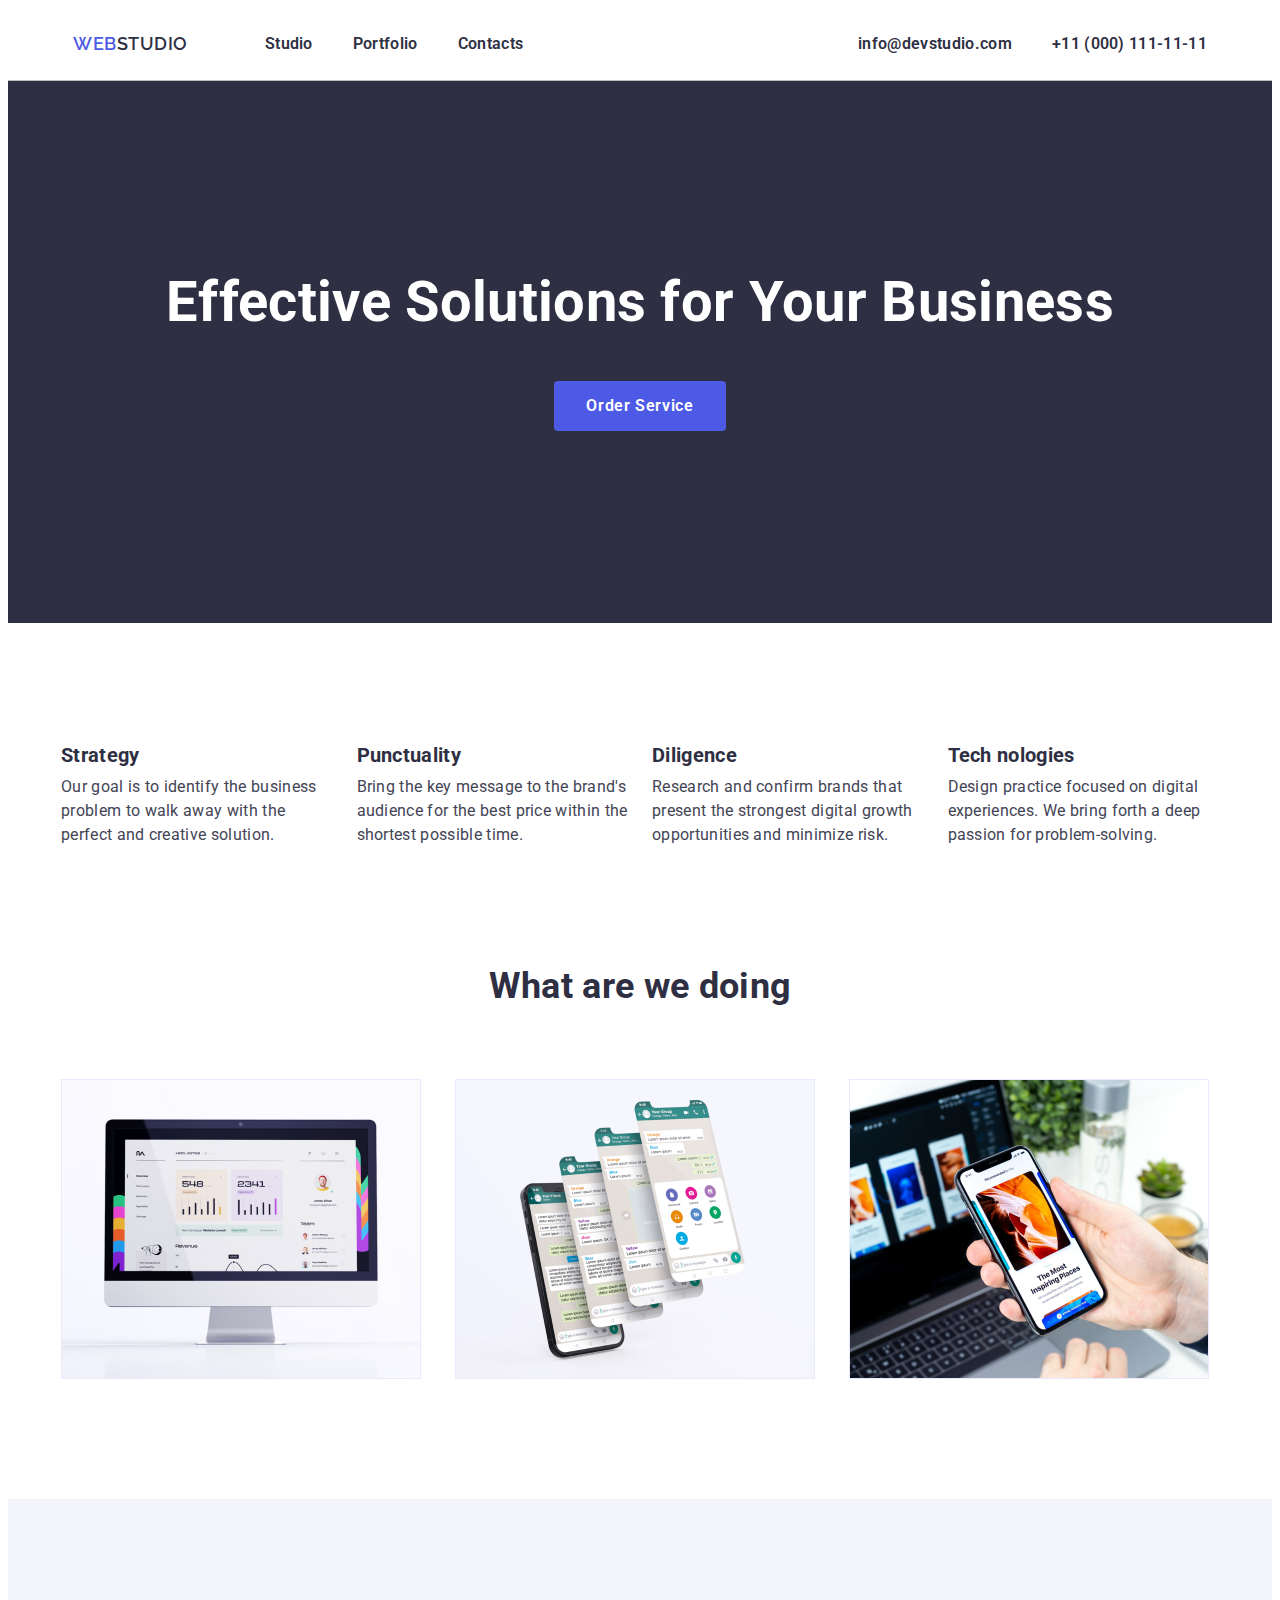
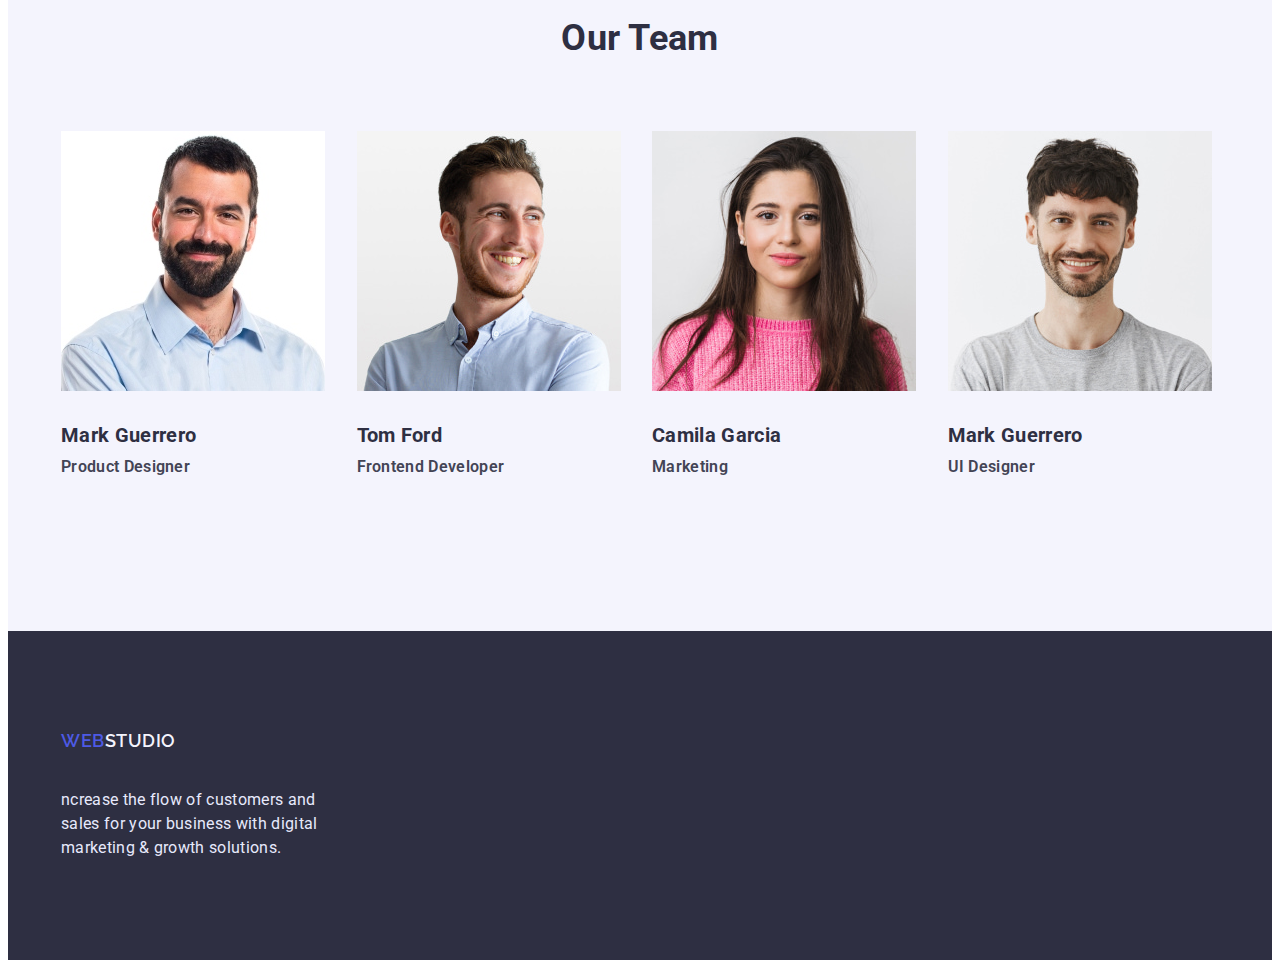
==== index.html @ e579472e "1 сторінка готова" ====
<!DOCTYPE html>
<html lang="en">
  <head>
    <meta charset="UTF-8" />
    <meta http-equiv="X-UA-Compatible" content="IE=edge" />
    <meta name="viewport" content="width=device-width, initial-scale=1.0" />
    <title>Homework 3</title>
    <link rel="preconnect" href="https://fonts.googleapis.com" />
    <link rel="preconnect" href="https://fonts.gstatic.com" crossorigin />
    <link
      href="https://fonts.googleapis.com/css2?family=Raleway:wght@800&family=Roboto:wght@400;500;700;900&display=swap"
      rel="stylesheet"
    />
    <link
      rel="stylesheet"
      href="https://cdnjs.cloudflare.com/ajax/libs/modern-normalize/1.1.0/modern-normalize.min.css"
      integrity="sha512-wpPYUAdjBVSE4KJnH1VR1HeZfpl1ub8YT/NKx4PuQ5NmX2tKuGu6U/JRp5y+Y8XG2tV+wKQpNHVUX03MfMFn9Q=="
      crossorigin="anonymous"
      referrerpolicy="no-referrer"
    />
    <link rel="stylesheet" href="./css/styles.css" />
  </head>

  <body>
    <header class="header-border">
      <div class="container mein-nav">
        <nav class="heder container">
          <a href="./index.html" class="logo decore-link"
            ><p><span class="logo-blu">WEB</span>STUDIO</p></a
          >
          <ul class="site-nav list">
            <li class="item"><a href="./index.html" class="link decore-link">Studio</a></li>
            <li class="item"><a href="./portfolio.html" class="link decore-link">Portfolio</a></li>
            <li class="item"><a href="" class="link decore-link">Contacts</a></li>
          </ul>
        </nav>
        <ul class="site-adress list container">
          <li class="item">
            <a href="mailto:info@devstudio.com" class="link decore-link">info@devstudio.com</a>
          </li>
          <li class="item">
            <a href="tel:+110001111111" class="link decore-link">+11 (000) 111-11-11</a>
          </li>
          
        </ul>
      </div>
    </header>

    <main>
      <section class="hero">
        <h1 class="hero-title">Effective Solutions for Your Business</h1>
        <button type="button" class="button-hero">Order Service</button>
      </section>

      <section class="advantages">
        <div class="container">
          <h2 class="visually-hidden">Переваги</h2>
          <ul class="list box">
            <li class="box-list">
              <h3 class="title">Strategy</h3>
              <p class="advantages-text">
                Our goal is to identify the business problem to walk away with the perfect and
                creative solution.
              </p>
            </li>
            <li class="box-list">
              <h3 class="title">Punctuality</h3>
              <p class="advantages-text">
                Bring the key message to the brand's audience for the best price within the shortest
                possible time.
              </p>
            </li>
            <li class="box-list">
              <h3 class="title">Diligence</h3>
              <p class="advantages-text">
                Research and confirm brands that present the strongest digital growth opportunities
                and minimize risk.
              </p>
            </li>
            <li class="box-list">
              <h3 class="title">Tech nologies</h3>
              <p class="advantages-text">
                Design practice focused on digital experiences. We bring forth a deep passion for
                problem-solving.
              </p>
            </li>
          </ul>
        </div>
      </section>

      <section class="works">
        <div class="container">
          <h2 class="works-title">What are we doing</h2>
          <ul class="list items">
            <li class="items-list">
              <img src="./images/img1.png" alt="MacBook with graphics" width="360" />
            </li>
            <li class="items-list">
              <img src="./images/img2.png" alt="phone with chat" width="360" />
            </li>
            <li class="items-list">
              <img src="./images/img3.png" alt="phone with application" width="360" />
            </li>                        
          </ul>
        </div>
      </section>

      <section class="team">
           <div class="container">
          <h2 class="team-title">Our Team</h2>
          <ul class="list card">
            <li class="card-item">
              <img src="./images/team-card-1.jpg" alt="team card 1" width="264" />
              <h3 class="name">Mark Guerrero</h3>
              <p class="team-text">Product Designer</p>
            </li>
            <li class="card-item">
              <img src="./images/team-card-2.jpg" alt="team card 2" width="264" />
              <h3 class="name">Tom Ford</h3>
              <p class="team-text">Frontend Developer</p>
            </li>
            <li class="card-item">
              <img src="./images/team-card-3.jpg" alt="team card 3" width="264" />
              <h3 class="name">Camila Garcia</h3>
              <p class="team-text">Marketing</p>
            </li>
            <li class="card-item">
              <img src="./images/team-card-4.jpg" alt="team card 4" width="264" />
              <h3 class="name">Mark Guerrero</h3>
              <p class="team-text">UI Designer</p>
            </li>
          </ul>
        </div>
        <footer class="footer">
      <div class="container">
        <a href="./index.html" class="logo logo-white decore-link"
          ><p><span class="logo-blu">WEB</span>STUDIO</p>
        </a>
        <p class="text">
          ncrease the flow of customers and sales for your business with digital marketing & growth
          solutions.
        </p>
      </div>
    </footer>
  </body>
</html>
---- css/styles.css ----
:root {
  --body-text-color: #434455;
  --accent-color: #4d5ae5;
  --dark-bg-color: #2e2f42;
  --light-bg-color: #f4f4fd;
  --basik-light-color: #ffffff;
}

body {
  background-color: var(--basik-light-color);
  color: var(--body-text-color);

  font-family: Roboto, sans-serif;
  font-weight: 600;
  letter-spacing: 0.02em;
}

.list {
  margin: 0;
  padding: 0;
  list-style: none;
}

.container {
  width: 1158px;
  margin: 0 auto;
  padding-left: 12px;
  padding-right: 12px;
}

/* ______heder______ */
.heder {
  align-items: center;
}
.header-border {
  border-bottom: 1px solid rgba(0, 0, 0, 0.25);
}
.logo {
  margin-right: 77px;

  color: var(--dark-bg-color);

  font-family: Raleway, sans-serif;
  font-size: 18px;
  line-height: 1.14;
  letter-spacing: 0.03em;
}

.logo-blu {
  color: var(--accent-color);
}

.decore-link {
  text-decoration: none;
}

.link {
  font-size: 16px;
  line-height: 1.5;
  letter-spacing: 0.02em;
  color: var(body-text-color);
}

.site-nav .link:focus,
.site-nav .link:hover {
  color: var(--body-text-color);
}

.site-nav,
.site-adress,
.heder {
  display: flex;
}

.site-nav .item:not(:last-child),
.site-adress .item:not(:last-child) {
  margin-right: 40px;
}

.site-nav .link:active {
  color: var(--accent-color);
}

.site-adress .link:focus,
.site-adress .link:hover {
  color: var(--accent-color);
}

.site-nav .link,
.site-adress .link {
  color: var(--dark-bg-color);
  display: block;
  padding-top: 24px;
  padding-bottom: 24px;
}

.site-adress a {
  color: #434455;
}

.site-adress {
  margin-left: auto;
  justify-content: flex-end;
}

.mein-nav {
  display: flex;
  align-items: center;
  /* justify-content: flex-start; */
}

/* ______ Hero_____ */

.hero {
  background-color: var(--dark-bg-color);
  text-align: center;
  padding-top: 192px;
  padding-bottom: 192px;
}

.hero-title {
  color: var(--basik-light-color);

  font-size: 56px;
  line-height: 1.07;
  margin-top: 0;
  margin-bottom: 48px;
}

.button-hero {
  cursor: pointer;
  background-color: var(--accent-color);
  color: var(--basik-light-color);
  border: none;
  border-radius: 4px;
  padding: 16px 32px;
  display: inline-block;

  font-family: inherit;
  font-weight: 600;
  font-size: 16px;
  line-height: 1.12;
  letter-spacing: 0.04em;
}

.button-hero:hover,
.button-hero:focus {
  background-color: var(--accent-color);
  color: var(--basik-light-color);
}

.button-hero:active {
  background-color: #404bbf;
  color: var(--basik-white-color);
}

/* ____advantages_____ */

.advantages {
  padding-top: 120px;
  padding-bottom: 120px;
}

.box {
  display: flex;
  flex-wrap: wrap;
  padding: 0;
  margin: 0;
  gap: 24px;
}

.box-list {
  flex-basis: calc((100% - 3 * 24px) / 4);
}

.visually-hidden {
  position: absolute;
  width: 1px;
  height: 1px;
  margin: -1px;
  border: 0;
  padding: 0;

  white-space: nowrap;
  clip-path: inset(100%);
  clip: rect(0 0 0 0);
  overflow: hidden;
}

.title {
  font-size: 20px;
  line-height: 1.2;
  margin-bottom: 8px;
}

.advantages h3,
.team h3 {
  color: var(--dark-bg-color);
  margin-top: 0;
}

.advantages-text {
  margin: 0;
  font-weight: 400;
}

.advantages-text,
.team-text,
.project-text {
  font-size: 16px;
  line-height: 1.5;
  color: var(--body-text-color);
}

/* _____works_____ */

.works {
}

.items {
  display: flex;
  flex-wrap: wrap;
  padding: 0;
  margin: 0;
  gap: 24px;
  margin-bottom: 120px;
}

.items-list {
  flex-basis: calc((100% - 2 * 24px) / 3);
}

/* .items .items-list:not(:last-child) {
  margin-right: 24px;
} */

.works-title,
.team-title {
  font-size: 36px;
  line-height: 1.11;
  text-align: center;
  color: var(--dark-bg-color);
  margin-top: 0;
  margin-bottom: 72px;
}

.list img {
  display: block;
}

/* _____team_____ */

.team-title {
  padding-top: 120px;
}

.card {
  display: flex;
  flex-wrap: wrap;
  padding: 0;
  margin: 0;
  gap: 24px;
}

.card-item {
  flex-basis: calc((100% - 3 * 24px) / 4);
  padding-bottom: 120px;
}

.team {
  background-color: var(--light-bg-color);
}

.team .name {
  font-size: 20px;
  line-height: 1.2;
  margin-top: 32px;
  margin-bottom: 8px;
}

.team-text {
  margin: 0;
  padding-bottom: 32px;
}

/* _____filters_____ */

.button-filters {
  background-color: var(--light-bg-color);
  color: var(--accent-color);
  border-width: 1px;
  border-color: #e7e9fc;
  cursor: pointer;

  font-family: inherit;
  font-weight: 600;
  font-size: 16px;
  line-height: 1.5;
  letter-spacing: 0.04em;
  padding: 8px 16px;
  border-radius: 4px;
}

.button-filters:hover,
.button-filters:focus {
  background-color: var(--accent-color);
  color: var(--basik-light-color);
}

.button-filters:active {
  background-color: var(--accent-color);
  color: var(--basik-light-color);
}

/* _____project_____ */

.container .project {
  margin-top: 0;
}

.project-title {
  font-size: 20px;
  line-height: 1.2;
  color: var(--dark-bg-color);
  margin-top: 32px;
  margin-bottom: 0;
}

.project-text {
  color: var(--body-text-color);
  margin-top: 8px;
  margin-bottom: 32px;
}

/* ______footer_____ */

.footer {
  background-color: var(--dark-bg-color);
}

.logo-white {
  color: var(--light-bg-color);
}

.footer .text {
  color: #e7e9fc;

  font-style: normal;
  font-size: 16px;
  line-height: 1.5;
  margin: 0;
}

.footer .container {
  padding-top: 100px;
  padding-bottom: 100px;
}

.footer .logo p {
  margin-top: 0;
  margin-bottom: 16px;
}

.text {
  width: 264px;
  font-weight: 400;
}
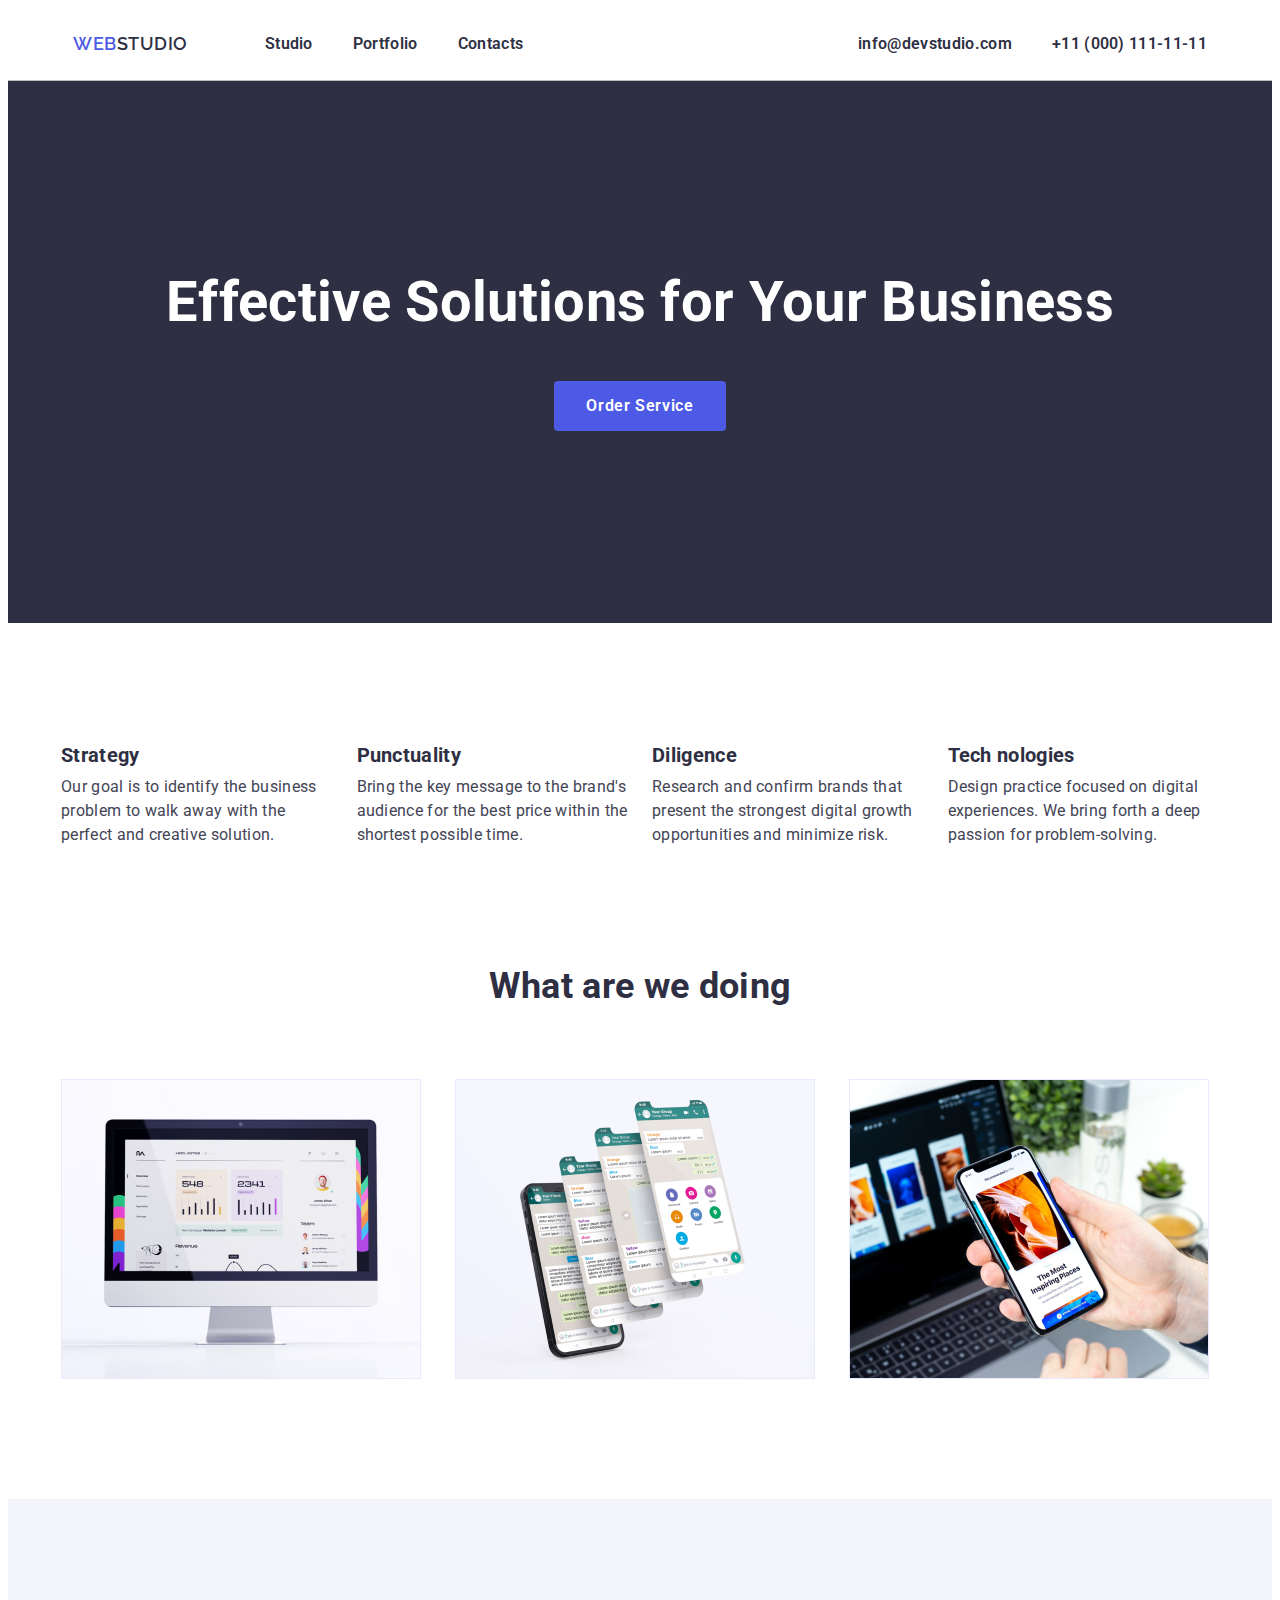
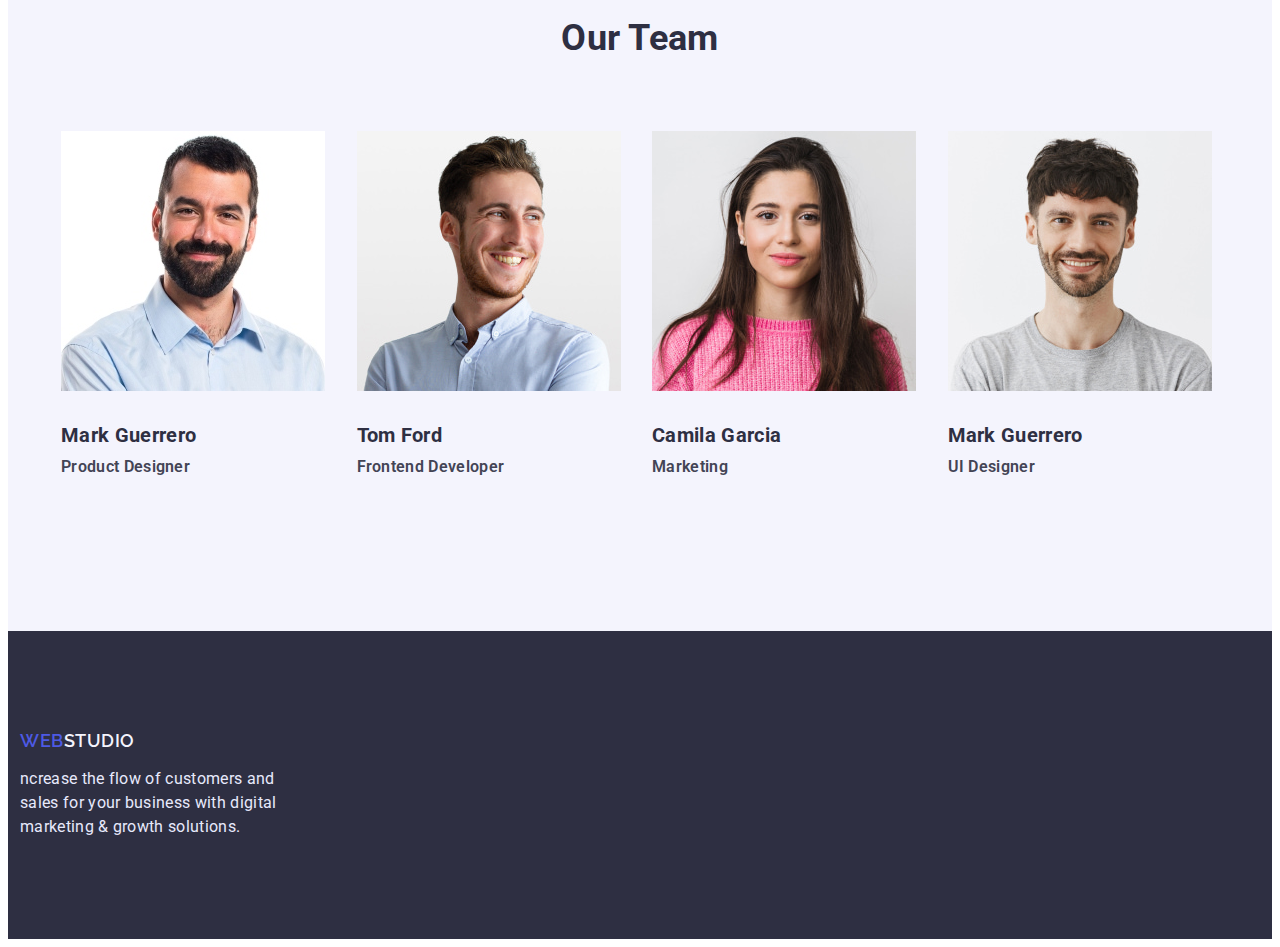
==== commit 9c643785: "дз -3" ====
--- a/index.html
+++ b/index.html
@@ -48,11 +48,11 @@
 
     <main>
       <section class="hero">
-        <h1 class="hero-title">Effective Solutions for Your Business</h1>
+        <h1 class="hero-title" >Effective Solutions for Your Business</h1>
         <button type="button" class="button-hero">Order Service</button>
       </section>
 
-      <section class="advantages">
+      <section class="advantages section">
         <div class="container">
           <h2 class="visually-hidden">Переваги</h2>
           <ul class="list box">
@@ -63,6 +63,7 @@
                 creative solution.
               </p>
             </li>
+
             <li class="box-list">
               <h3 class="title">Punctuality</h3>
               <p class="advantages-text">
@@ -70,6 +71,7 @@
                 possible time.
               </p>
             </li>
+
             <li class="box-list">
               <h3 class="title">Diligence</h3>
               <p class="advantages-text">
@@ -77,6 +79,7 @@
                 and minimize risk.
               </p>
             </li>
+
             <li class="box-list">
               <h3 class="title">Tech nologies</h3>
               <p class="advantages-text">
@@ -105,7 +108,7 @@
         </div>
       </section>
 
-      <section class="team">
+      <section class="team section">
            <div class="container">
           <h2 class="team-title">Our Team</h2>
           <ul class="list card">
@@ -114,16 +117,19 @@
               <h3 class="name">Mark Guerrero</h3>
               <p class="team-text">Product Designer</p>
             </li>
+
             <li class="card-item">
               <img src="./images/team-card-2.jpg" alt="team card 2" width="264" />
               <h3 class="name">Tom Ford</h3>
               <p class="team-text">Frontend Developer</p>
             </li>
+
             <li class="card-item">
               <img src="./images/team-card-3.jpg" alt="team card 3" width="264" />
               <h3 class="name">Camila Garcia</h3>
               <p class="team-text">Marketing</p>
             </li>
+
             <li class="card-item">
               <img src="./images/team-card-4.jpg" alt="team card 4" width="264" />
               <h3 class="name">Mark Guerrero</h3>
@@ -131,15 +137,19 @@
             </li>
           </ul>
         </div>
+      </section>
         <footer class="footer">
       <div class="container">
+        <div class="info">
         <a href="./index.html" class="logo logo-white decore-link"
-          ><p><span class="logo-blu">WEB</span>STUDIO</p>
+          >
+          <p><span class="logo-blu">WEB</span>STUDIO</p>
         </a>
         <p class="text">
           ncrease the flow of customers and sales for your business with digital marketing & growth
           solutions.
         </p>
+        </div>
       </div>
     </footer>
   </body>
--- a/css/styles.css
+++ b/css/styles.css
@@ -114,12 +114,16 @@
 .hero {
   background-color: var(--dark-bg-color);
   text-align: center;
+
   padding-top: 192px;
   padding-bottom: 192px;
 }
 
 .hero-title {
   color: var(--basik-light-color);
+  /* width: 492px; */
+  display: block;
+  box-sizing: inherit;
 
   font-size: 56px;
   line-height: 1.07;
@@ -156,7 +160,7 @@
 
 /* ____advantages_____ */
 
-.advantages {
+.section {
   padding-top: 120px;
   padding-bottom: 120px;
 }
@@ -214,9 +218,6 @@
 
 /* _____works_____ */
 
-.works {
-}
-
 .items {
   display: flex;
   flex-wrap: wrap;
@@ -229,10 +230,6 @@
 .items-list {
   flex-basis: calc((100% - 2 * 24px) / 3);
 }
-
-/* .items .items-list:not(:last-child) {
-  margin-right: 24px;
-} */
 
 .works-title,
 .team-title {
@@ -250,9 +247,9 @@
 
 /* _____team_____ */
 
-.team-title {
+/* .team-title {
   padding-top: 120px;
-}
+} */
 
 .card {
   display: flex;
@@ -264,7 +261,6 @@
 
 .card-item {
   flex-basis: calc((100% - 3 * 24px) / 4);
-  padding-bottom: 120px;
 }
 
 .team {
@@ -284,6 +280,16 @@
 }
 
 /* _____filters_____ */
+
+.filters {
+  display: flex;
+  justify-content: center;
+  margin-bottom: 72px;
+}
+
+.filters li:not(:last-child) {
+  margin-right: 24px;
+}
 
 .button-filters {
   background-color: var(--light-bg-color);
@@ -318,18 +324,38 @@
   margin-top: 0;
 }
 
+.picture {
+  display: flex;
+  flex-wrap: wrap;
+  padding: 0;
+  margin: 0;
+  gap: 24px;
+}
+
+.project-item {
+  flex-basis: calc((100% - 3 * 24px) / 4);
+}
+
+.project-contetnt {
+  padding: 32px 0 32px 8px;
+}
+
 .project-title {
   font-size: 20px;
   line-height: 1.2;
   color: var(--dark-bg-color);
-  margin-top: 32px;
-  margin-bottom: 0;
+
+  margin: 0;
 }
 
 .project-text {
   color: var(--body-text-color);
   margin-top: 8px;
-  margin-bottom: 32px;
+  margin-bottom: 0;
+}
+
+.pic {
+  border-bottom: 1px solid rgba(0, 0, 0, 0.25);
 }
 
 /* ______footer_____ */
@@ -344,24 +370,32 @@
 
 .footer .text {
   color: #e7e9fc;
-
+  font-weight: 400;
   font-style: normal;
+
   font-size: 16px;
   line-height: 1.5;
-  margin: 0;
+  margin-top: 16px;
+  padding: 0;
 }
 
 .footer .container {
   padding-top: 100px;
   padding-bottom: 100px;
-}
-
-.footer .logo p {
+  margin: 0;
+}
+
+.footer .logo {
   margin-top: 0;
   margin-bottom: 16px;
-}
-
-.text {
+  margin-right: 0;
+  padding: 0;
+}
+
+.footer p {
+  margin: 0;
+}
+.info {
   width: 264px;
-  font-weight: 400;
-}
+  margin: 0;
+}
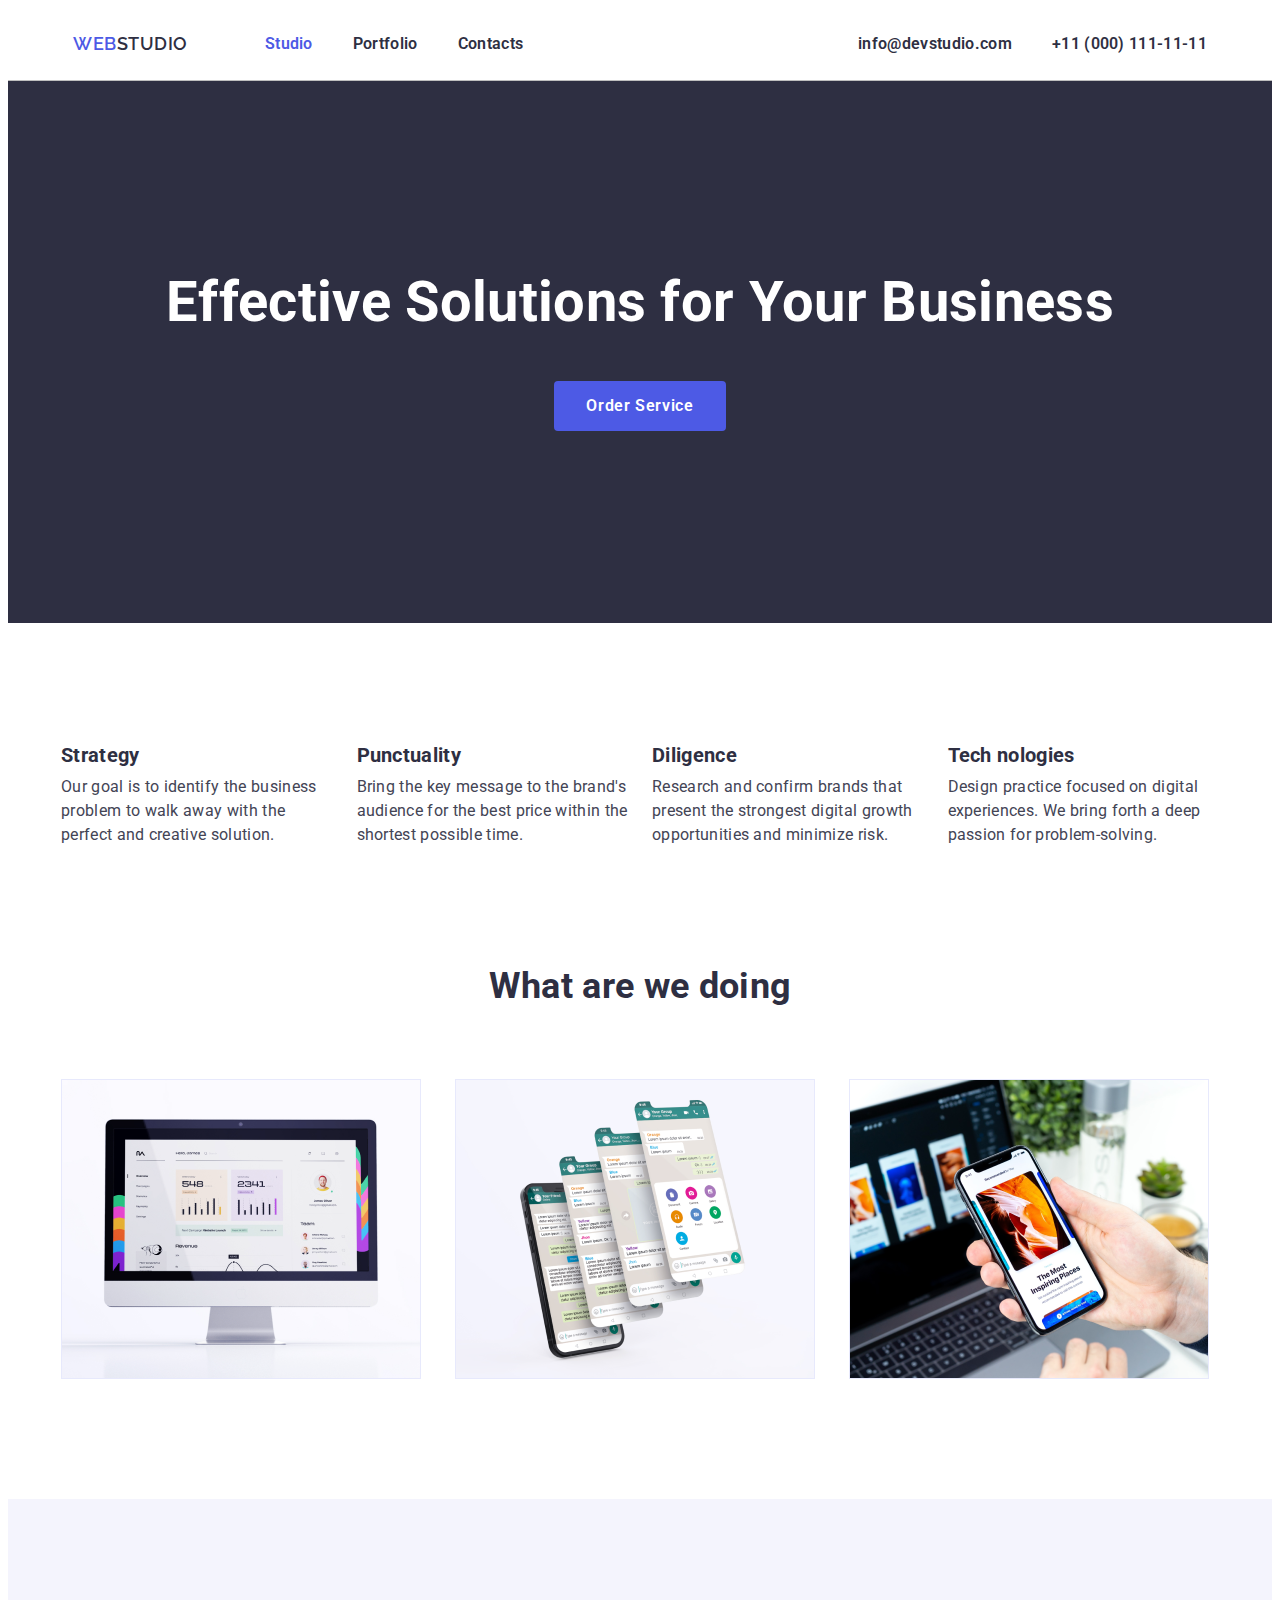
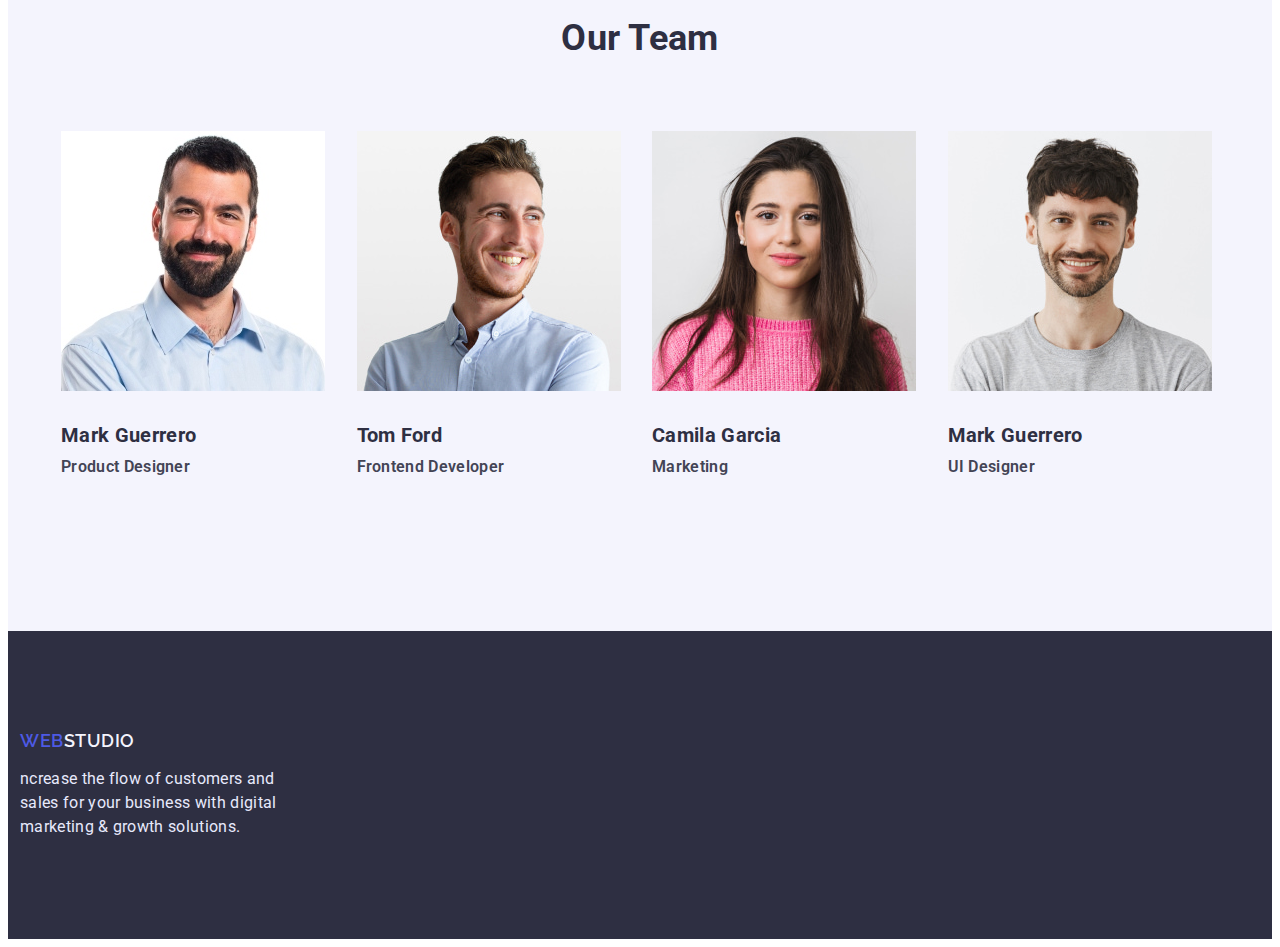
==== commit 803deac6: "додала .current" ====
--- a/index.html
+++ b/index.html
@@ -29,7 +29,7 @@
             ><p><span class="logo-blu">WEB</span>STUDIO</p></a
           >
           <ul class="site-nav list">
-            <li class="item"><a href="./index.html" class="link decore-link">Studio</a></li>
+            <li class="item"><a href="./index.html" class="link decore-link current">Studio</a></li>
             <li class="item"><a href="./portfolio.html" class="link decore-link">Portfolio</a></li>
             <li class="item"><a href="" class="link decore-link">Contacts</a></li>
           </ul>
@@ -41,14 +41,13 @@
           <li class="item">
             <a href="tel:+110001111111" class="link decore-link">+11 (000) 111-11-11</a>
           </li>
-          
         </ul>
       </div>
     </header>
 
     <main>
       <section class="hero">
-        <h1 class="hero-title" >Effective Solutions for Your Business</h1>
+        <h1 class="hero-title">Effective Solutions for Your Business</h1>
         <button type="button" class="button-hero">Order Service</button>
       </section>
 
@@ -103,13 +102,13 @@
             </li>
             <li class="items-list">
               <img src="./images/img3.png" alt="phone with application" width="360" />
-            </li>                        
+            </li>
           </ul>
         </div>
       </section>
 
       <section class="team section">
-           <div class="container">
+        <div class="container">
           <h2 class="team-title">Our Team</h2>
           <ul class="list card">
             <li class="card-item">
@@ -138,17 +137,17 @@
           </ul>
         </div>
       </section>
-        <footer class="footer">
+    </main>
+    <footer class="footer">
       <div class="container">
         <div class="info">
-        <a href="./index.html" class="logo logo-white decore-link"
-          >
-          <p><span class="logo-blu">WEB</span>STUDIO</p>
-        </a>
-        <p class="text">
-          ncrease the flow of customers and sales for your business with digital marketing & growth
-          solutions.
-        </p>
+          <a href="./index.html" class="logo logo-white decore-link">
+            <p><span class="logo-blu">WEB</span>STUDIO</p>
+          </a>
+          <p class="text">
+            ncrease the flow of customers and sales for your business with digital marketing &
+            growth solutions.
+          </p>
         </div>
       </div>
     </footer>
--- a/css/styles.css
+++ b/css/styles.css
@@ -28,6 +28,10 @@
   padding-right: 12px;
 }
 
+.site-nav .current {
+  color: var(--accent-color);
+}
+
 /* ______heder______ */
 .heder {
   align-items: center;
@@ -92,6 +96,10 @@
   display: block;
   padding-top: 24px;
   padding-bottom: 24px;
+}
+
+.site-nav .current {
+  color: var(--accent-color);
 }
 
 .site-adress a {
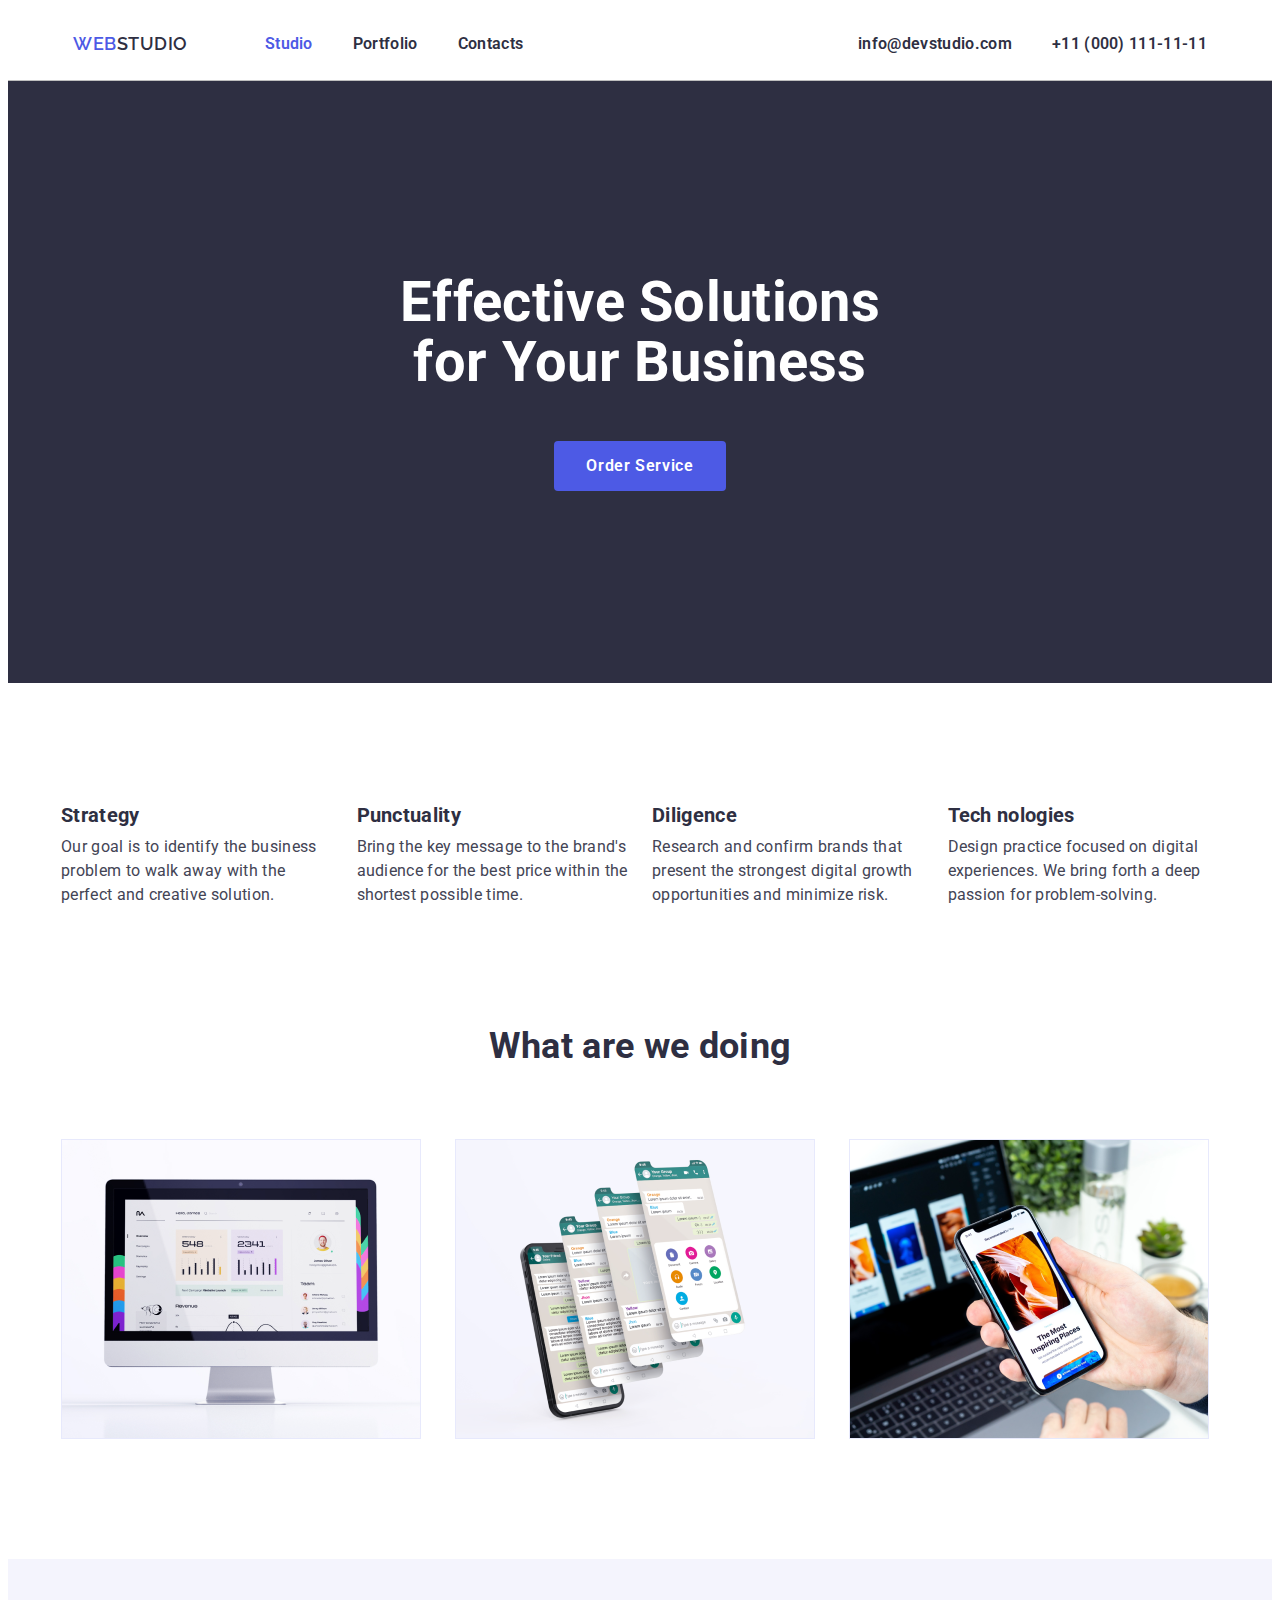
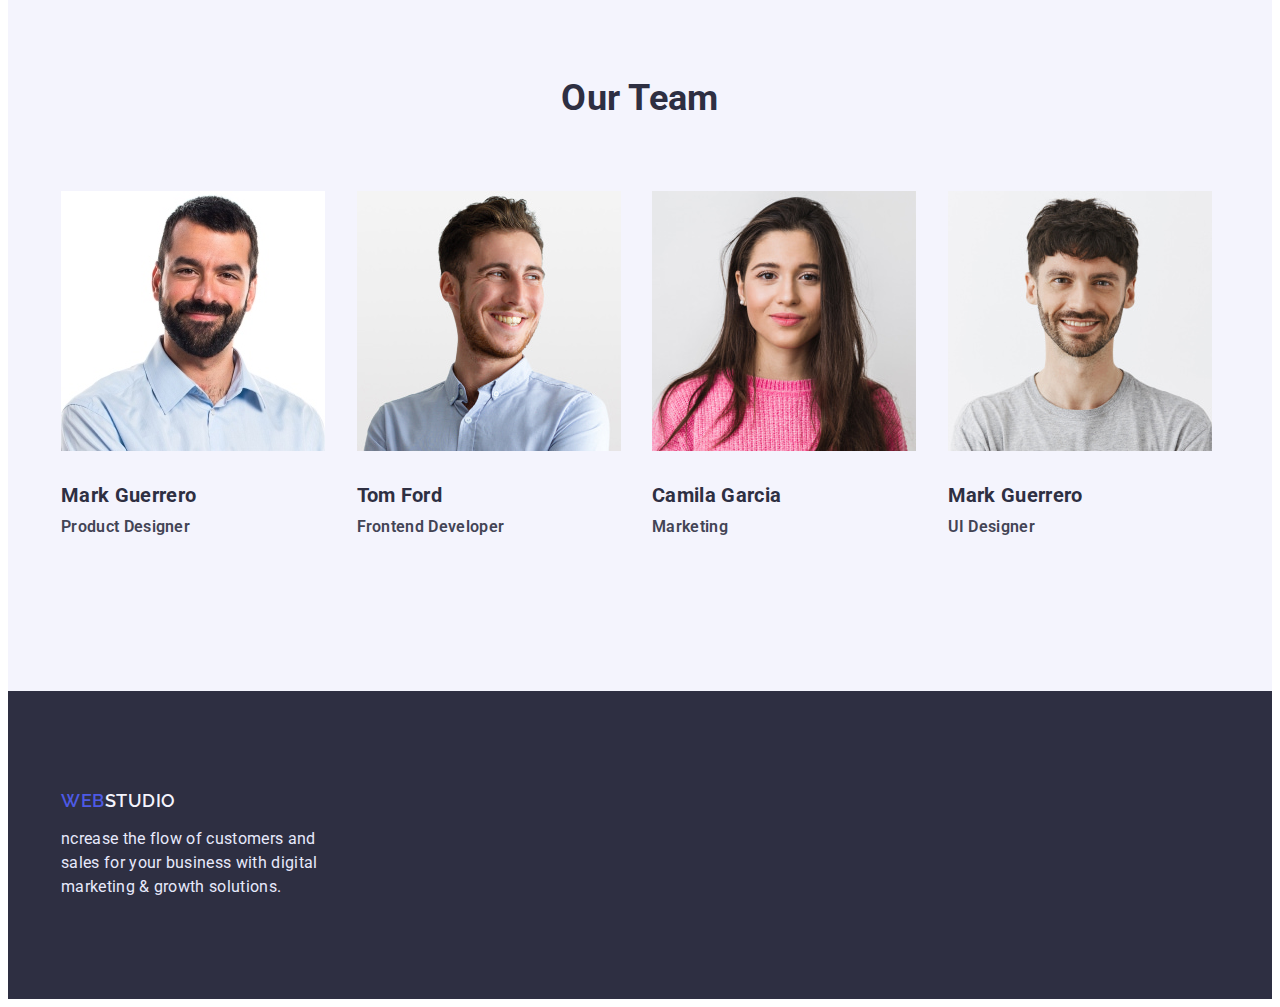
==== commit 06aa9a7b: "виправила h1" ====
--- a/index.html
+++ b/index.html
@@ -47,8 +47,10 @@
 
     <main>
       <section class="hero">
-        <h1 class="hero-title">Effective Solutions for Your Business</h1>
-        <button type="button" class="button-hero">Order Service</button>
+        <div class="container">
+          <h1 class="hero-title">Effective Solutions for Your Business</h1>
+          <button type="button" class="button-hero">Order Service</button>
+        </div>
       </section>
 
       <section class="advantages section">
--- a/css/styles.css
+++ b/css/styles.css
@@ -129,14 +129,12 @@
 
 .hero-title {
   color: var(--basik-light-color);
-  /* width: 492px; */
-  display: block;
-  box-sizing: inherit;
+  width: 492px;
 
   font-size: 56px;
   line-height: 1.07;
-  margin-top: 0;
-  margin-bottom: 48px;
+
+  margin: 0 auto 48px;
 }
 
 .button-hero {
@@ -370,6 +368,8 @@
 
 .footer {
   background-color: var(--dark-bg-color);
+  padding-top: 100px;
+  padding-bottom: 100px;
 }
 
 .logo-white {
@@ -387,12 +387,6 @@
   padding: 0;
 }
 
-.footer .container {
-  padding-top: 100px;
-  padding-bottom: 100px;
-  margin: 0;
-}
-
 .footer .logo {
   margin-top: 0;
   margin-bottom: 16px;
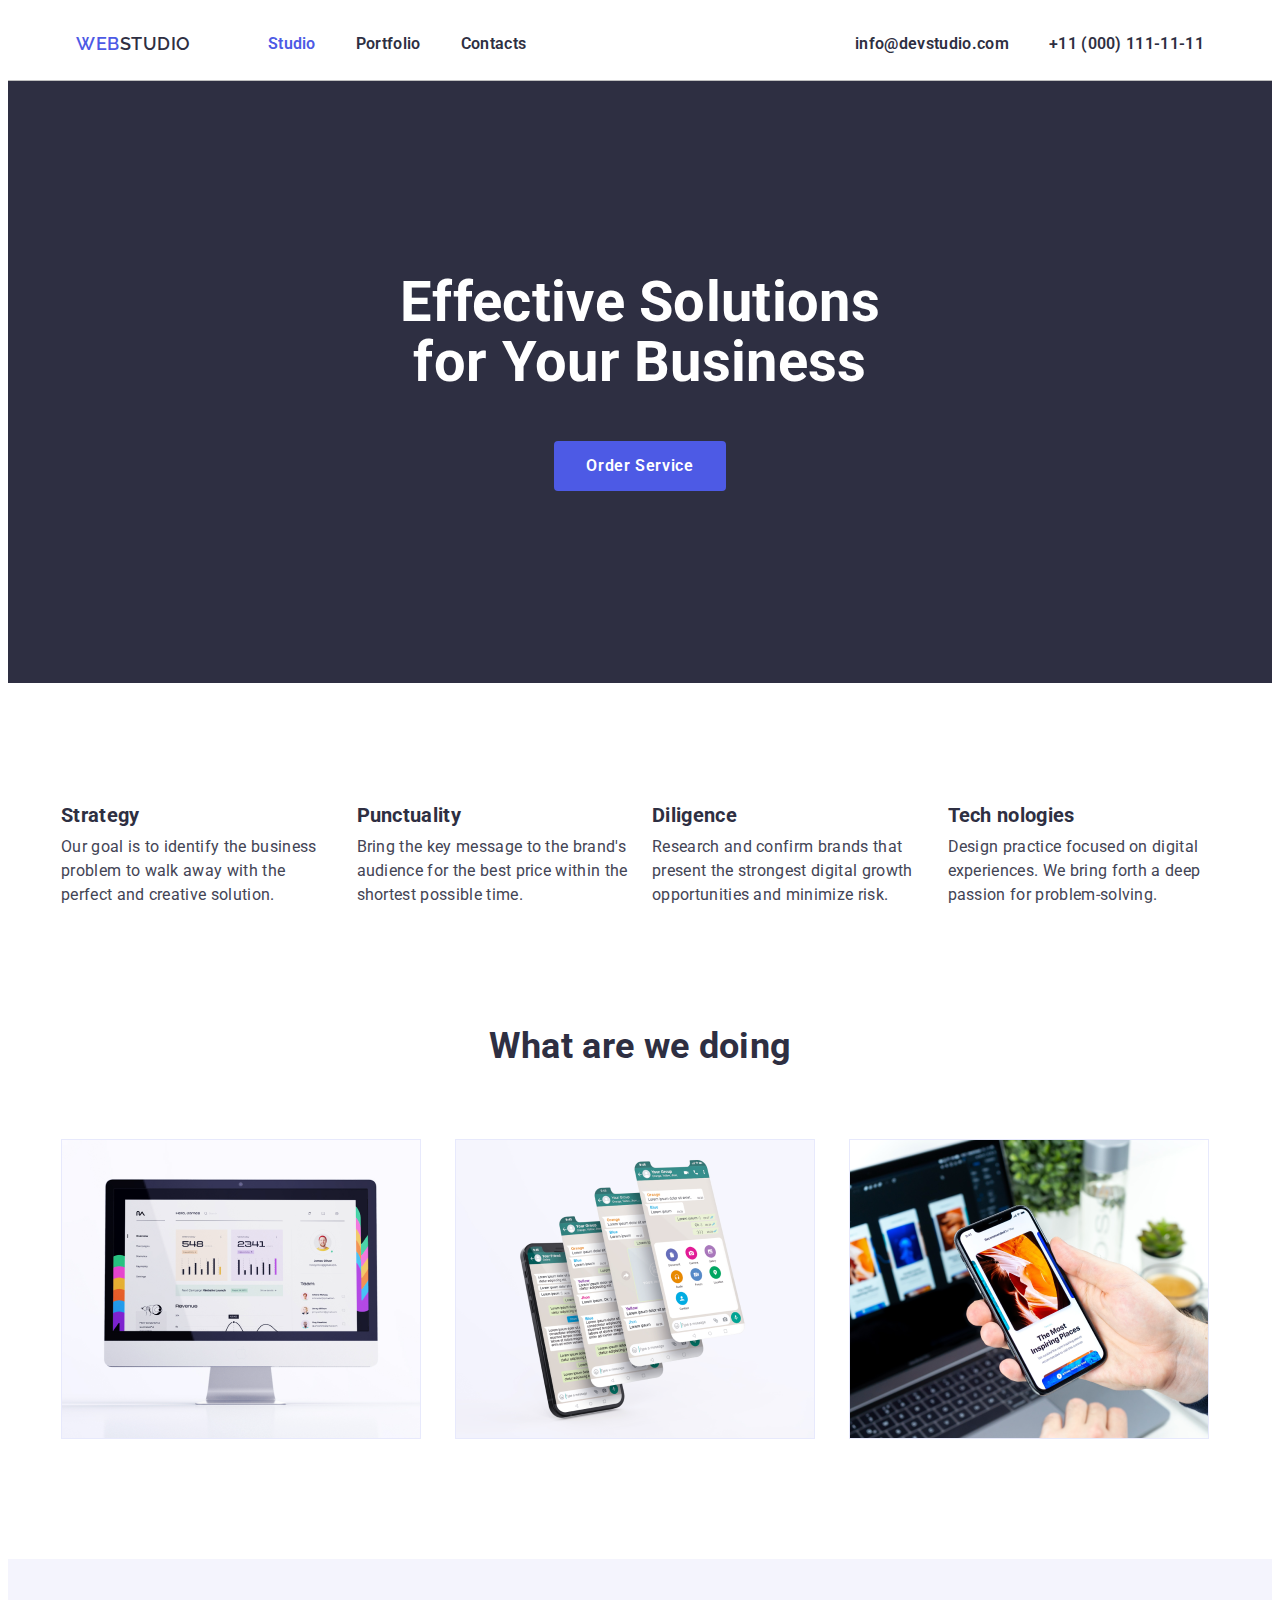
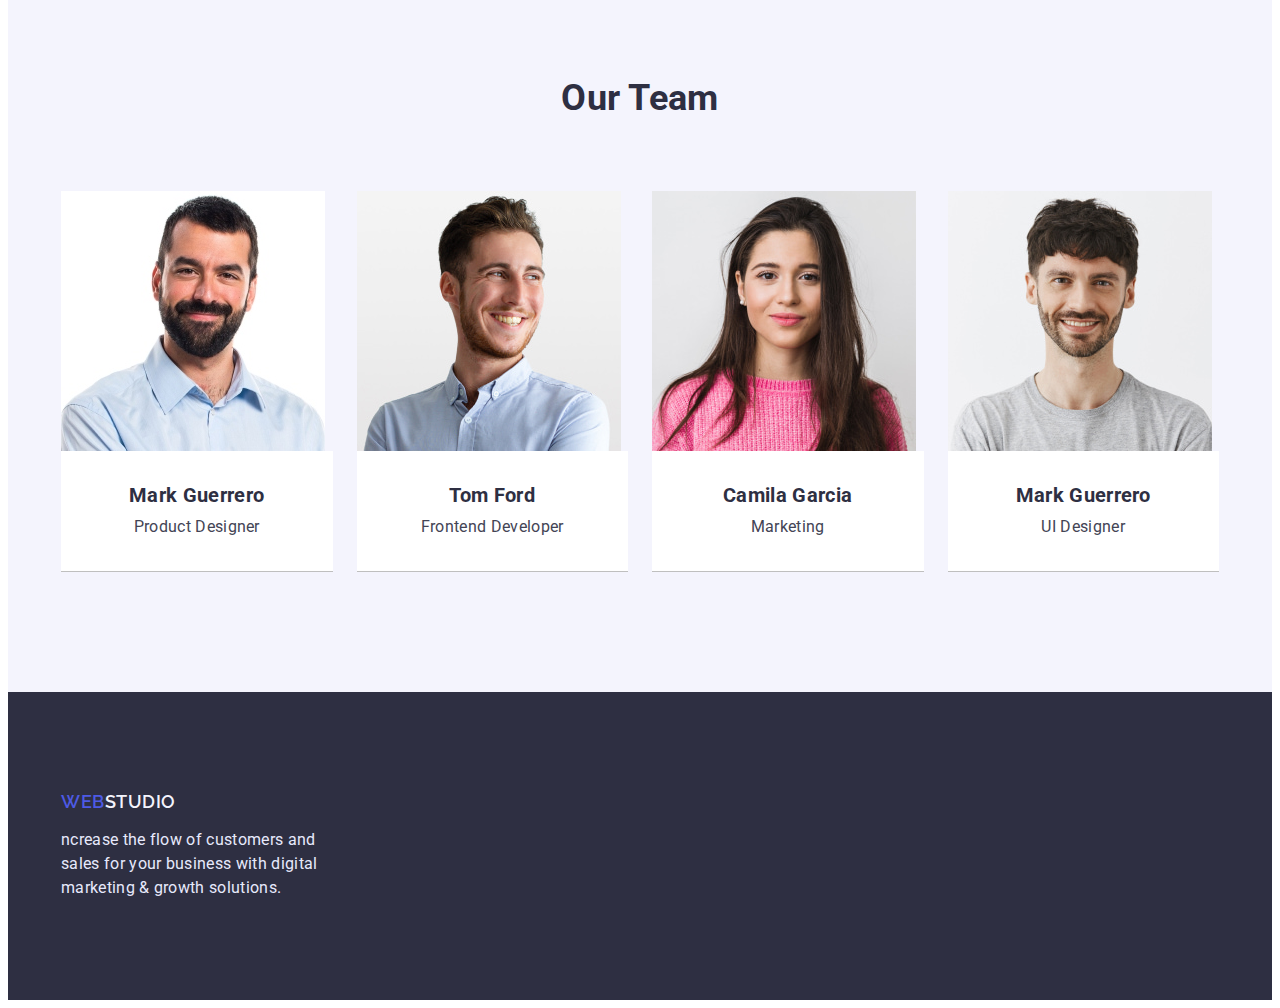
==== commit 71601837: "робота над помилками" ====
--- a/index.html
+++ b/index.html
@@ -115,26 +115,34 @@
           <ul class="list card">
             <li class="card-item">
               <img src="./images/team-card-1.jpg" alt="team card 1" width="264" />
-              <h3 class="name">Mark Guerrero</h3>
-              <p class="team-text">Product Designer</p>
+              <div class="team-content">
+                <h3 class="name">Mark Guerrero</h3>
+                <p class="team-text">Product Designer</p>
+              </div>
             </li>
 
             <li class="card-item">
               <img src="./images/team-card-2.jpg" alt="team card 2" width="264" />
-              <h3 class="name">Tom Ford</h3>
-              <p class="team-text">Frontend Developer</p>
+              <div class="team-content">
+                <h3 class="name">Tom Ford</h3>
+                <p class="team-text">Frontend Developer</p>
+              </div>
             </li>
 
             <li class="card-item">
               <img src="./images/team-card-3.jpg" alt="team card 3" width="264" />
-              <h3 class="name">Camila Garcia</h3>
-              <p class="team-text">Marketing</p>
+              <div class="team-content">
+                <h3 class="name">Camila Garcia</h3>
+                <p class="team-text">Marketing</p>
+              </div>
             </li>
 
             <li class="card-item">
               <img src="./images/team-card-4.jpg" alt="team card 4" width="264" />
-              <h3 class="name">Mark Guerrero</h3>
-              <p class="team-text">UI Designer</p>
+              <div class="team-content">
+                <h3 class="name">Mark Guerrero</h3>
+                <p class="team-text">UI Designer</p>
+              </div>
             </li>
           </ul>
         </div>
@@ -142,15 +150,13 @@
     </main>
     <footer class="footer">
       <div class="container">
-        <div class="info">
-          <a href="./index.html" class="logo logo-white decore-link">
-            <p><span class="logo-blu">WEB</span>STUDIO</p>
-          </a>
-          <p class="text">
-            ncrease the flow of customers and sales for your business with digital marketing &
-            growth solutions.
-          </p>
-        </div>
+        <a href="./index.html" class="logo logo-white decore-link">
+          <p><span class="logo-blu">WEB</span>STUDIO</p>
+        </a>
+        <p class="text">
+          ncrease the flow of customers and sales for your business with digital marketing & growth
+          solutions.
+        </p>
       </div>
     </footer>
   </body>
--- a/css/styles.css
+++ b/css/styles.css
@@ -4,6 +4,7 @@
   --dark-bg-color: #2e2f42;
   --light-bg-color: #f4f4fd;
   --basik-light-color: #ffffff;
+  --gap24: 24px;
 }
 
 body {
@@ -24,8 +25,8 @@
 .container {
   width: 1158px;
   margin: 0 auto;
-  padding-left: 12px;
-  padding-right: 12px;
+  padding-left: 15px;
+  padding-right: 15px;
 }
 
 .site-nav .current {
@@ -62,7 +63,7 @@
   font-size: 16px;
   line-height: 1.5;
   letter-spacing: 0.02em;
-  color: var(body-text-color);
+  color: var(--body-text-color);
 }
 
 .site-nav .link:focus,
@@ -94,8 +95,8 @@
 .site-adress .link {
   color: var(--dark-bg-color);
   display: block;
-  padding-top: 24px;
-  padding-bottom: 24px;
+  padding-top: var(--gap24);
+  padding-bottom: var(--gap24);
 }
 
 .site-nav .current {
@@ -176,11 +177,11 @@
   flex-wrap: wrap;
   padding: 0;
   margin: 0;
-  gap: 24px;
+  gap: var(--gap24);
 }
 
 .box-list {
-  flex-basis: calc((100% - 3 * 24px) / 4);
+  flex-basis: calc((100% - 3 * var(--gap24)) / 4);
 }
 
 .visually-hidden {
@@ -229,12 +230,12 @@
   flex-wrap: wrap;
   padding: 0;
   margin: 0;
-  gap: 24px;
+  gap: var(--gap24);
   margin-bottom: 120px;
 }
 
 .items-list {
-  flex-basis: calc((100% - 2 * 24px) / 3);
+  flex-basis: calc((100% - 2 * var(--gap24)) / 3);
 }
 
 .works-title,
@@ -262,27 +263,33 @@
   flex-wrap: wrap;
   padding: 0;
   margin: 0;
-  gap: 24px;
+  gap: var(--gap24);
 }
 
 .card-item {
-  flex-basis: calc((100% - 3 * 24px) / 4);
+  flex-basis: calc((100% - 3 * var(--gap24)) / 4);
 }
 
 .team {
   background-color: var(--light-bg-color);
+}
+
+.team-content {
+  background-color: var(--basik-light-color);
+  border-bottom: 1px solid rgba(0, 0, 0, 0.25);
+  padding: 32px 16px;
+  text-align: center;
 }
 
 .team .name {
   font-size: 20px;
   line-height: 1.2;
-  margin-top: 32px;
   margin-bottom: 8px;
 }
 
 .team-text {
   margin: 0;
-  padding-bottom: 32px;
+  font-weight: 400;
 }
 
 /* _____filters_____ */
@@ -294,7 +301,7 @@
 }
 
 .filters li:not(:last-child) {
-  margin-right: 24px;
+  margin-right: var(--gap24);
 }
 
 .button-filters {
@@ -311,6 +318,7 @@
   letter-spacing: 0.04em;
   padding: 8px 16px;
   border-radius: 4px;
+  border: none;
 }
 
 .button-filters:hover,
@@ -326,24 +334,21 @@
 
 /* _____project_____ */
 
-.container .project {
-  margin-top: 0;
-}
-
 .picture {
   display: flex;
   flex-wrap: wrap;
   padding: 0;
   margin: 0;
-  gap: 24px;
+  gap: var(--gap24);
 }
 
 .project-item {
-  flex-basis: calc((100% - 3 * 24px) / 4);
+  flex-basis: calc((100% - 3 * var(--gap24)) / 4);
 }
 
 .project-contetnt {
   padding: 32px 0 32px 8px;
+  border: 0.5px solid var(--light-bg-color);
 }
 
 .project-title {
@@ -358,10 +363,7 @@
   color: var(--body-text-color);
   margin-top: 8px;
   margin-bottom: 0;
-}
-
-.pic {
-  border-bottom: 1px solid rgba(0, 0, 0, 0.25);
+  font-weight: 400;
 }
 
 /* ______footer_____ */
@@ -376,28 +378,24 @@
   color: var(--light-bg-color);
 }
 
+.footer p {
+  margin-bottom: 16px;
+  margin-top: 0;
+}
+
 .footer .text {
   color: #e7e9fc;
   font-weight: 400;
   font-style: normal;
+  width: 264px;
 
   font-size: 16px;
   line-height: 1.5;
-  margin-top: 16px;
-  padding: 0;
+  padding: 0;
+  margin: 0;
 }
 
 .footer .logo {
-  margin-top: 0;
-  margin-bottom: 16px;
   margin-right: 0;
   padding: 0;
 }
-
-.footer p {
-  margin: 0;
-}
-.info {
-  width: 264px;
-  margin: 0;
-}
